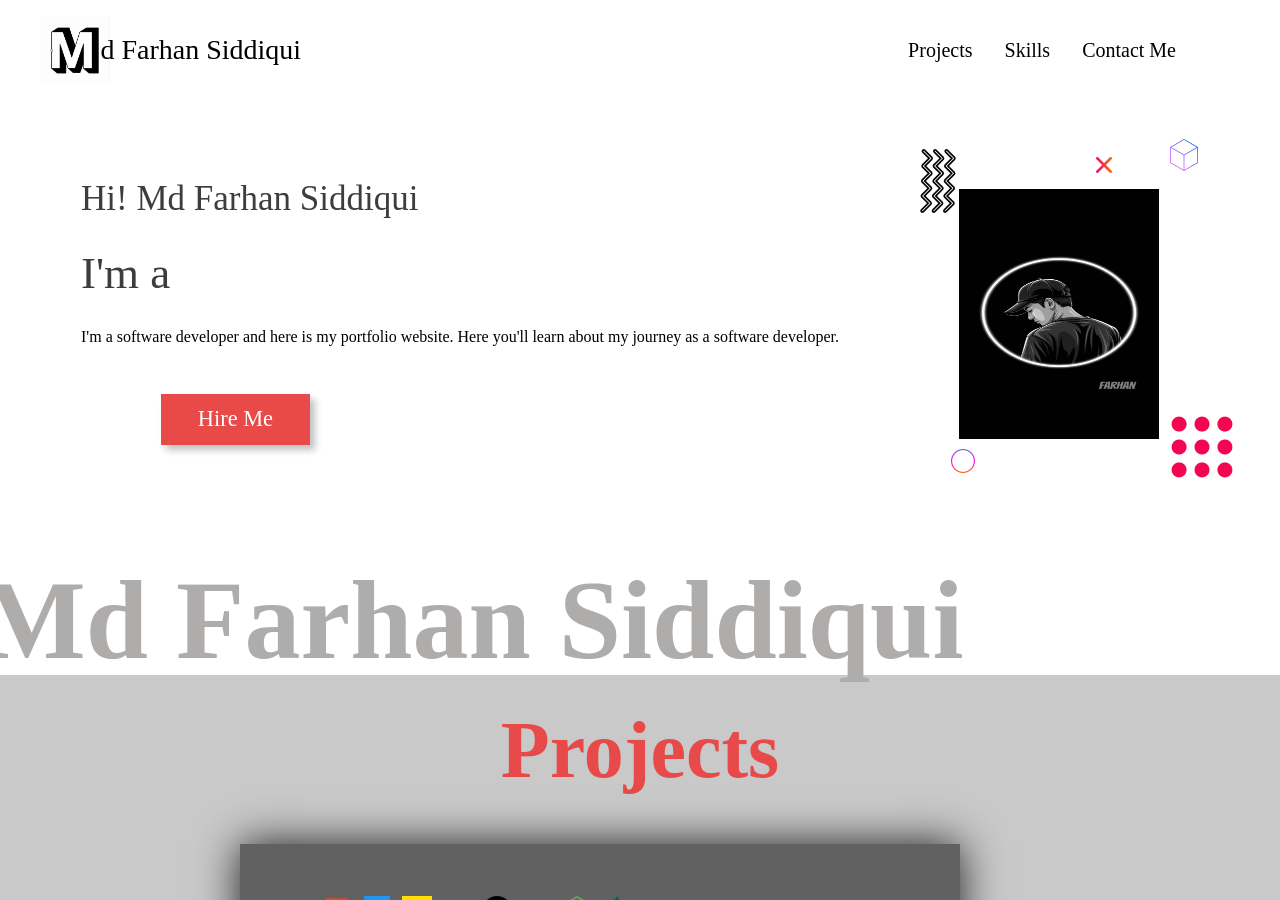
==== Portfolio.html @ 832bf612 "Added portfolio with images" ====
<!DOCTYPE html>
<html lang="en">
<head>
    <meta charset="UTF-8">
    <meta name="viewport" content="width=device-width, initial-scale=1.0">
    <title>My Portfolio</title>
    <link rel="stylesheet" href="Portfolio.css">

    <link rel="stylesheet" href="https://cdnjs.cloudflare.com/ajax/libs/font-awesome/6.5.0/css/all.min.css">
</head>
<body>
    <div id="Wrapper">
        <div class="container">
            <div class="nav_bar">

                <div class="logo_container">
                    <img src="images/M logo.png" class="logo">
                    <div class="logo-text">d Farhan Siddiqui</div>
                </div>

                <div class="nav-items">
                    <div><a href="#projects">Projects</a></div>
                    <div><a href="#skills">Skills</a></div>
                    <div><a href="#ContactMe">Contact Me</a></div>
                </div>

            </div>

            <div class="hero-section">
                <div class="absolute faded-text">Md Farhan Siddiqui</div>
                <div class="hero-left-section">
                    <div class="hero-section-heading">Hi! Md Farhan Siddiqui</div>
                    <div class="hero-section-heading hero-section-sub-heading">
                        I'm a <span class="role"></span>
                    </div>
                    <div class="hero_section_description">
                        I'm a software developer and here is my portfolio website. Here you'll learn about my journey as a software developer.
                    </div>
                    <div class="button" id="btn">Hire Me</div>
                </div>

                <div class="hero-right-section">
                    <div class="absolute icons icon-dots">
                        <img class="cube-size" src="images/dots.png" alt="" />
                    </div>
                    <div class="absolute icons icon-cube">
                        <img src="images/cube.png" alt="" />
                    </div>
                    <div class="absolute icons icon-circle">
                        <img src="images/circle.png" alt="" />
                    </div>
                    <div class="absolute icons icon-zigzag">
                        <img src="images/zig-zag.png" alt="" />
                    </div>
                    <div class="absolute icons icon-cross">
                        <img src="images/cross.png" alt="" />
                    </div>
                    <div class="user-img">
                        <img class="img-size" src="images/profile.jpeg" alt="" />
                    </div>
                </div>
            </div>
        </div>

        <div class="project-section" id="projects">
            <h2 class="page-header">Projects</h2>

            <div class="project-container">

                <div class="project-card" id="project_1">
                    <div class="project-number project-number-right">01</div>
                    <div class="project-content project-content_right">
                        <div class="project-skills-container">
                            <img class="project-skill" src="images/html.png" alt="" />
                            <img class="project-skill" src="images/css-3.png" alt="" />
                            <img class="project-skill" src="images/js.png" alt="" />
                            <img class="project-skill" src="images/express-js-icon.png" alt="" />
                            <img class="project-skill" src="images/nextjs-icon.png" alt="" />
                            <img class="project-skill" src="images/tailwind-css-icon.png" alt="" />
                            <img class="project-skill" src="images/node-js-icon.png" alt="" />
                            <img class="project-skill" src="images/mongodb-icon.png" alt="" />
                            <img class="project-skill" src="images/redux-icon.png" alt="" />
                            <img class="project-skill" src="images/vercel-icon.png" alt="" />
                        </div>
                        <h2 class="project-heading">Tint & Orange</h2>
                        <div class="project-subheading">It's a car modification company which provide you sheets to protect your car from scratch.  
                        </div>
                        <div>
                            <button class="button">Read More
                            </button>
                            <a href="">
                            <i title="GitHubLink" class="fa-brands fa-github icon"></i>
                            </a>
                            <a href="">
                            <i title="Live Link" class="fa-solid fa-link icon"></i>
                            </a>
                        </div>
                    </div>
                </div>

                <div class="project-card" id="project_2">
                    <div class="project-number project-number-left">02</div>
                    <div class="project-content project-content_left">
                        <div class="project-skills-container">
                            <img class="project-skill" src="images/html.png" alt="" />
                            <img class="project-skill" src="images/css-3.png" alt="" />
                            <img class="project-skill" src="images/js.png" alt="" />
                            <img class="project-skill" src="images/express-js-icon.png" alt="" />
                            <img class="project-skill" src="images/nextjs-icon.png" alt="" />
                            <img class="project-skill" src="images/tailwind-css-icon.png" alt="" />
                            <img class="project-skill" src="images/node-js-icon.png" alt="" />
                            <img class="project-skill" src="images/mongodb-icon.png" alt="" />
                            <img class="project-skill" src="images/redux-icon.png" alt="" />
                            <img class="project-skill" src="images/vercel-icon.png" alt="" />
                        </div>
                        <h2 class="project-heading">Tint & Orange</h2>
                        <div class="project-subheading">It's a car modification company which provide you sheets to protect your car from scratch.  
                        </div>
                        <div>
                            <button class="button">Read More</button>
                            <a href="">
                            <i title="GitHubLink" class="f-brands fa-github icon"></i>
                            </a>
                            <a href="">
                            <i title="Live Link" class="fa-solid fa-link icon"></i>
                            </a>
                        </div>
                    </div>
                </div>

                <div class="project-card" id="project_3">
                    <div class="project-number project-number-right">03</div>
                    <div class="project-content project-content_right">
                        <div class="project-skills-container">
                            <img class="project-skill" src="images/html.png" alt="" />
                            <img class="project-skill" src="images/css-3.png" alt="" />
                            <img class="project-skill" src="images/js.png" alt="" />
                            <img class="project-skill" src="images/express-js-icon.png" alt="" />
                            <img class="project-skill" src="images/nextjs-icon.png" alt="" />
                            <img class="project-skill" src="images/tailwind-css-icon.png" alt="" />
                            <img class="project-skill" src="images/node-js-icon.png" alt="" />
                            <img class="project-skill" src="images/mongodb-icon.png" alt="" />
                            <img class="project-skill" src="images/redux-icon.png" alt="" />
                            <img class="project-skill" src="images/vercel-icon.png" alt="" />
                        </div>
                        <h2 class="project-heading">Tint & Orange</h2>
                        <div class="project-subheading">It's a car modification company which provide you sheets to protect your car from scratch.  
                        </div>
                        <div>
                            <button class="button">Read More</button>
                            <a href="">
                            <i title="GitHubLink" class="f-brands fa-github icon"></i>
                            </a>
                            <a href="">
                            <i title="Live Link" class="fa-solid fa-link icon"></i>
                            </a>
                        </div>
                    </div>
                </div>

                <div class="project-card" id="project_4">
                    <div class="project-number project-number-left">04</div>
                    <div class="project-content project-content_left">
                        <div class="project-skills-container">
                            <img class="project-skill" src="images/html.png" alt="" />
                            <img class="project-skill" src="images/css-3.png" alt="" />
                            <img class="project-skill" src="images/js.png" alt="" />
                            <img class="project-skill" src="images/express-js-icon.png" alt="" />
                            <img class="project-skill" src="images/nextjs-icon.png" alt="" />
                            <img class="project-skill" src="images/tailwind-css-icon.png" alt="" />
                            <img class="project-skill" src="images/node-js-icon.png" alt="" />
                            <img class="project-skill" src="images/mongodb-icon.png" alt="" />
                            <img class="project-skill" src="images/redux-icon.png" alt="" />
                            <img class="project-skill" src="images/vercel-icon.png" alt="" />
                        </div>
                        <h2 class="project-heading">Tint & Orange</h2>
                        <div class="project-subheading">It's a car modification company which provide you sheets to protect your car from scratch.  
                        </div>
                        <div>
                            <button class="button">Read More</button>
                            <a href="">
                            <i title="GitHubLink" class="f-brands fa-github icon"></i>
                            </a>
                            <a href="">
                            <i title="Live Link" class="fa-solid fa-link icon"></i>
                            </a>
                        </div>
                    </div>
                </div>

            </div>

        </div>

        <div id="skills" class="container skills-container">
            <div class="skill-fade-text">Skills</div>
            <div class="skill-container-left">
                <h2 class="skill-heading">
                    <span class="caps">M</span>e and
                    <br />
                    MyTech Stack
                </h2>
                <div class="skill-subheading">
                    <p>
                        Hi everyone My name is Md Farhan Siddiqui. I am a Fullstack developer. I have been working for last three years and currently I am working with a building startup in USA and a full time freelancer.Hi everyone My name is Md Farhan Siddiqui. I am a Fullstack developer. I have been working for last three years and currently I am working with a building startup in USA and a full time freelancer.
                    </p>
                    <p>
                        Hi everyone My name is Md Farhan Siddiqui. I am a Fullstack developer. I have been working for last three years and currently I am working with a building startup in USA and a full time freelancer.
                    </p>
                    <p>
                        Hi everyone My name is Md Farhan Siddiqui. I am a Fullstack developer.
                    </p>
                </div>
            </div>
            <div class="skill-container-right">
                <img src="images/" class="blob-style" alt="" />
                <img class="skills-logo" src="images/html.png" alt="" />
                <img class="skills-logo" src="images/css-3.png" alt="" />
                <img class="skills-logo" src="images/js.png" alt="" />
                <img class="skills-logo" src="images/express-js-icon.png" alt="" />
                <img class="skills-logo" src="images/nextjs-icon.png" alt="" />
                <img class="skills-logo" src="images/tailwind-css-icon.png" alt="" />
                <img class="skills-logo" src="images/node-js-icon.png" alt="" />
                <img class="skills-logo" src="images/mongodb-icon.png" alt="" />
                <img class="skills-logo" src="images/redux-icon.png" alt="" />
                <img class="skills-logo" src="images/vercel-icon.png" alt="" />
                <img class="skills-logo" src="images/html.png" alt="" />
                <img class="skills-logo" src="images/css-3.png" alt="" />
                <img class="skills-logo" src="images/js.png" alt="" />
                <img class="skills-logo" src="images/express-js-icon.png" alt="" />
                <img class="skills-logo" src="images/nextjs-icon.png" alt="" />
                <img class="skills-logo" src="images/tailwind-css-icon.png" alt="" />
                <img class="skills-logo" src="images/node-js-icon.png" alt="" />
                <img class="skills-logo" src="images/mongodb-icon.png" alt="" />
                <img class="skills-logo" src="images/redux-icon.png" alt="" />
                <img class="skills-logo" src="images/vercel-icon.png" alt="" />
            </div>
        </div>

        <div class="contact-us-form-container" id="ContactMe">
            <div class="container">
                <h1 class="contact-us-heading">Contact Me</h1>
                <h3 class="contact-us-subheading">
                    Questions, Thoughts, Or Just Want To Say Hello!
                </h3>

                <div class="contact-us-form-container">
                    <form action="">
                        <div class="formfield-container">
                            <input class="formfield" type="text" name="name" id=""
                            placeholder="Enter your name" />
                            <input class="formfield" type="email" name="email" id="" placeholder="Enter your email address" />
                            <input class="formfield" type="text" name="subject" id="" placeholder="Enter your subject" /> 
                            <!-- <textarea name="message" id="" cols="30" rows="10" class="formfield-textarea" placeholder="Enter your message">
                            </textarea> -->
                            <textarea class="formfield-textarea" name="message" placeholder="Enter your message" rows="10"></textarea>
                        </div>
                        
                        <div>
                            <button type="submit" class="batan button" id="btn">
                                Send Message<i class="submit-icon fa-solid fa-paper-plane"></i>
                            </button>
                            
                        </div>

                    </form>
                </div>

            </div>
        </div>
        
        <footer>
            <div class="container">
                <div class="footer-wrapper">
                    <div class="footer-faded-text">Md Farhan Siddiqui</div>
                    <div class="link-wrapper">
                         <div>
                            <a href="#projects">Projects</a>
                         </div>
                         <div>
                            <a href="#skills">Skills</a>
                         </div>
                         <div>
                            <a href="#ContactMe">Contact Me</a>
                         </div>
                    </div>
                    <div class="icon-wrapper">
                        <i class="fa-brands fa-linkedin icon"></i>
                        <i class="fa-brands fa-github icon"></i>
                        <i class="fa-brands fa-twitter icon"></i>
                        <i class="fa-brands fa-instagram icon"></i>
                        <i class="fa-regular fa-envelope icon"></i>
                    </div>
                </div>
            </div>
        </footer>

    </div>
    <script src="https://cdn.jsdelivr.net/npm/typed.js@2.0.12"></script>
    <script src="https://kit.fontawesome.com/58a810656e.js" crossorigin="anonymous"></script>
    <script>
        var typedata = new Typed(".role", {
            strings: [
                "Full Stack Developer",
                "Web Developer",
                "UI-UX Designer",
                "Backend Developer",
                "Coder",
            ],
            loop: true,
            typespeed: 100,
            backSpeed: 80,
            backDelay: 1000,
        });
    </script>
</body>
</html>
---- Portfolio.css ----
*{
    margin: 0;
    padding: 0;
    box-sizing: border-box;
    /* @import url('https://fonts.googleapis.com/css2?family=Be+Vietnam+Pro:ital,wght@0,100;0,200;0,300;0,400;0,500;0,600;0,700;0,800;0,900;1,100;1,200;1,300;1,400;1,500;1,600;1,700;1,800;1,900&family=Montserrat:ital,wght@0,100..900;1,100..900&display=swap'); */
    scroll-behavior: smooth;
}
:root{
    --bgOrange: #e84949;
}
#Wrapper{
    height: 100vh;
    overflow-y: auto;
    overflow-x: hidden;
}
.container{
    width: 1200px;
    margin: 0 auto;
}
.nav_bar{
    display: flex;
    justify-content: space-between;
    align-items: center;
    padding-top: 1rem;
}
.logo_container{
    display: flex;
    justify-content: baseline;
    align-items: center;
}
.logo{
    width: 70px;
}
.logo-text{
    font-size: 28px;
    margin-left: -0.6rem;
}
.nav-items{
    display: flex;
    gap: 2rem;
    padding: 0 4rem;
}
.nav-items div{
    font-size: 20px;
    font-weight: 500px;
    cursor: pointer;
}
.nav-items div a{
    color: black;
}
a{
    text-decoration: none;
}
.nav-items div:hover{
    transition: 0.8s;
    font-weight: bold;
}

.hero-section{
    position: relative;
    display: flex;
    justify-content: center;
    align-items: center;
    gap: 5rem;
    margin: 4rem auto;
    padding: 0 1rem;
    padding-bottom: 8rem;
}
.profile_pic{
    height: 400px;
    width: 300px;
}
.faded-text{
    user-select: none;
    font-size: 7rem;
    color: rgb(175, 172, 172);
    bottom: -16%;
    left: -5%;
    font-weight: bold;
    transition: all 3s;
}
.hero-left-section{
    display: flex;
    flex-direction: column;
    justify-content: center;
    gap: 2rem;
}
.hero-section-heading{
    font-size: 35px;
    /* color: #343d68; */
    color: rgb(61, 61, 61);
    font-weight: 500;
}
.role{
    color: #4e45d5;
    font-weight: 800;
}
.hero-section-sub-heading{
    font-size: 45px;
    line-height: 45px;
}
.hero-section-description{
    margin-top: 1rem;
    width: 70%;
    font-weight: 500;
}
.button{
    background-color: var(--bgOrange);
    width: fit-content;
    color: white;
    padding: 0.8rem 2.3rem;
    box-shadow: 5px 5px 7px 0px #0000003f;
    font-size: 18px;
    cursor: pointer;
    transition: all 0.5s;
    font-weight: 500;
    border: solid 3px transparent;
    position: relative;
    z-index: 1;
}
.button::before{
    content: "";
    position: absolute;
    background-color: #fff;
    top: 0px;
    left: 0;
    right: 0;
    bottom: 0;
    z-index: -1;
    transform: scaleX(0);
    transform-origin: left;
    transition: all 0.8s;
}
.button:hover::before{
    transform: scaleX(1);
}
.button:hover{
    border: solid 3px var(--bgOrange);
    color: black;
}
#btn-bottom{
    display: none;
}
.hero-section-right{
    position: relative;
}
.absolute{
    position: absolute;
}
.img-size{
    height: 250px;
    width: 200px;
}
.user-img{
    padding: 2.5rem;
    filter: grayscale(1);
    transform: all 1s;
    animation: scaleImage 5s linear infinite;
}
.user-img{
    z-index: -8;
}
@keyframes scaleImage{
    0%{
        filter: grayscale(0);
        transform: scale(1);
    }
    50%{
        transform: scale(1.1);
        filter: grayscale(1);
        box-shadow: 3px 3px 10px black;
    }
    100%{
        transform: scale(1);
        filter: grayscale(0);
    }
}
.icon-dots{
    z-index: 9;
    bottom: 8rem;
    right: 6px;
    animation-name: dots;
    animation-duration: 5s;
    animation-iteration-count: infinite;
}
@keyframes dots{
    0%{
        transform: translateY(0);
    }
    50%{
        transform: translateY(-15px);
    }
    100%{
        transform: translateY(0);
    }
}
.icon-cube{
    z-index: 9;
    top: -10px;
    right: 40px;
    animation-name: cube;
    animation-duration: 5s;
    animation-iteration-count: infinite;
}
@keyframes cube{
    0%{
        transform: rotateY(0) translateY(0);
    }
    50%{
        transform: rotateY(180deg) translateY(-12px);
    }
    100%{
        transform: rotateY(360deg) translateY(0);
    }
}
.icon-circle{
    z-index: 9;
    top: 300px;
    right: 265px;
    animation-name: circle;
    animation-duration: 5s;
    animation-iteration-count: infinite;
}
@keyframes circle{
    50%{
        transform: translateX(-10px) translateY(10px);
    }
}
.icon-cross{
    z-index: 9;
    right: 120px;
    animation-name: zigzag;
    animation-duration: 5s;
    animation-iteration-count: infinite;
}
@keyframes cross{
    50%{
        transform: translateX(-10px) translateY(-10px);
    }
}
.icon-zigzag{
    z-index: 9;
    right: 270px;
    animation-name: zigzag;
    animation-duration: 5s;
    animation-iteration-count: infinite;
}
@keyframes zigzag{
    50%{
        transform: translateX(-10px) translateY(-10px);
    }
}

.project-section{
    background-color: rgb(201, 201, 201);
    margin-top: 4rem;
    /* display: flex; */
    /* align-items: center; */
    /* flex-direction: column; */
}
.page-header{
    color: var(--bgOrange);
    font-size: 80px;
    text-align: center;
    padding-top: 30px;
}
.project-container{
    max-width: 1200px;
    margin: 0 auto;
    padding: 3rem 0;

    display: flex;
    flex-direction: column;
    gap: 120px;
}
.project-card{
    width: 60%;
    height: 350px;
    background-image: url(./Things_needed/project_1.png);
    background-size: cover;
    position: relative;
    box-shadow: 0px 0px 40px #1f1f1f;
}
.project-card::after{
    content: "";
    position: absolute;
    top: 0;
    bottom: 0;
    left: 0;
    right: 0;
    background-color: #1f1f1f9a;
    z-index: 0;
    /* transform: scaleX(1); */
}
.project-card::before{
    content: "";
    position: absolute;
    top: 0;
    bottom: 0;
    left: 0;
    right: 0;
    background: linear-gradient(45deg, #343d68,#343d68be,#343d687c);
    transform: scaleX(0);
    transform-origin: left;
    transition: all 0.4s;
    z-index: 1;
}
.project-card:hover::before{
    transform: scaleX(1);
}
.project-number{
    position: absolute;
    font-size: 150px;
    font-weight: 500;
    color: white;
    z-index: 10;
    display: none;
}
.project-card:hover .project-number{
    display: block;
}
.project-number-right{
    right: -40px;
    top: -45px;
}
.project-number-left{
    left: -40px;
    top: -45px;
}
.project-content{
    position: absolute;
    display: flex;
    flex-direction: column;
    color: white;
    padding: 2em;
    top: 20px;
    left: 50px;
    bottom: 20%;
    z-index: 5;
    gap: 1em;
    transition: all 0.4s;
}
.project-content:hover{
    transform: scale(1.1);
}
.project-content_left{
    left: 10%;
}
.project-content_right{
    right: 10%;
}
.project-skill{
    height: 30px;
    width: 30px;
}
.project-skills-container{
    width: 60%;
    display: flex;
    gap: 10px;
    flex-wrap: wrap;
}
.project-heading{
    font-size: 50px;
    font-weight: bold;
    line-height: 3rem;
}
#project_1{
    margin-left: 200px;
    background-image: url(./Things_needed/project_1.png);
}
#project_2{
    margin-left: 300px;
    background-image: url(./Things_needed/project_2.png);
}
#project_3{
    margin-left: 200px;
    background-image: url(./Things_needed/project_1.png);
}
#project_4{
    margin-left: 300px;
    background-image: url(./Things_needed/project_2.png);
}

.skills-container{
    position: relative;
    display: flex;
    padding: 5rem;
    margin:10rem auto;
    gap: 30;
}
.skill-container-left{
    width: 50%;
    display: flex;
    flex-direction: column;
}
.skill-container-right{
    display: flex;
    flex-wrap: wrap;
    width: 50%;
    position: relative;
    gap: 2rem;
    justify-content: center;
}
.skill-fade-text{
    position: absolute;
    font-size: 10em;
    font-style: bold;
    color: rgb(175, 172, 172);
    bottom: -34.5%;
    right: -5%;
    user-select: none;
}
.skill-heading{
    font-size: 50px;
    font-style: bold;
    color: var(--bgOrange);
    line-height: 50px;
}
.caps{
    font-size: 90px;
}
.skill-subheading{
    margin-top: 1rem;
    width: 85%;
    text-align: justify;
}
.contact-us-form-container{
    width: 100%;
    background-color: rgb(231,231,231);
}
.contact-us-form-container{
    width: 100%;
    background-color: rgb(231,231,231);
}
.contact-us-heading{
    font-size: 5em;
    color: var(--bgOrange);
    padding-top: 2rem;
}
.contact-us-subheading{
    font-size: 3rem;
    color: #343d68aa;
}
.contact-us-form-container{
    margin-top: 25px;
    display: flex;
    align-items: center;
    justify-content: center;
}
.formfield-container{
    display: flex;
    flex-direction: column;
    gap: 30px;
    width: 70%;
    margin: 2rem 5rem;
}
.formfield-container{
    width: 100%;
}
.formfield{
    width: 500px;
    height: 35px;
    padding: 0 1rem;
    font-size: 18px;
    border-radius: 5px;
    box-shadow: 2px 2px 10px #1f1f1f;
    font-weight: 500;
    border: none;
    margin-top: 5px;
}
.formfield-textarea{
    width: 500px;
    font-size: 18px;
    font-weight: 500;
    padding: 0 1rem;
    border-radius: 5px;
    padding-top: 1rem;
    box-shadow: 2px 2px 10px #1f1f1f;
} 
#btn{
    border: none;
    font-size: 1.4rem;
    margin: 1rem 0 0.5rem 5rem;
}
#btn:hover{
    scale: 0.9;
}
.submit-icon{
    font-size: 1rem;
}
footer{
    position: relative;
    margin-top: -1px;
    background-color: #343d68;
    padding: 5rem;
}
.footer-wrapper{
    display: flex;
    gap: 1rem;
    padding: 1.2rem;
    justify-content: space-between;
    align-items: center;
}
.footer-faded-text{
    position: absolute;
    left: 0;
    bottom: 0;
    color: #535c87;
    user-select: none;
    font-size: 5em;
}
.link-wrapper{
    display: flex;
    gap: 1.2rem;
}
.link-wrapper div a{
    color: white;
    text-decoration: none;
    transform: all 0.6s;
}
.link-wrapper div a:hover{
    color: var(--bgOrange);
}
.icon-wrapper{
    display: flex;
    gap:1rem;
}
icon-wrapper:hover{
    color: var(--bgOrange);
}
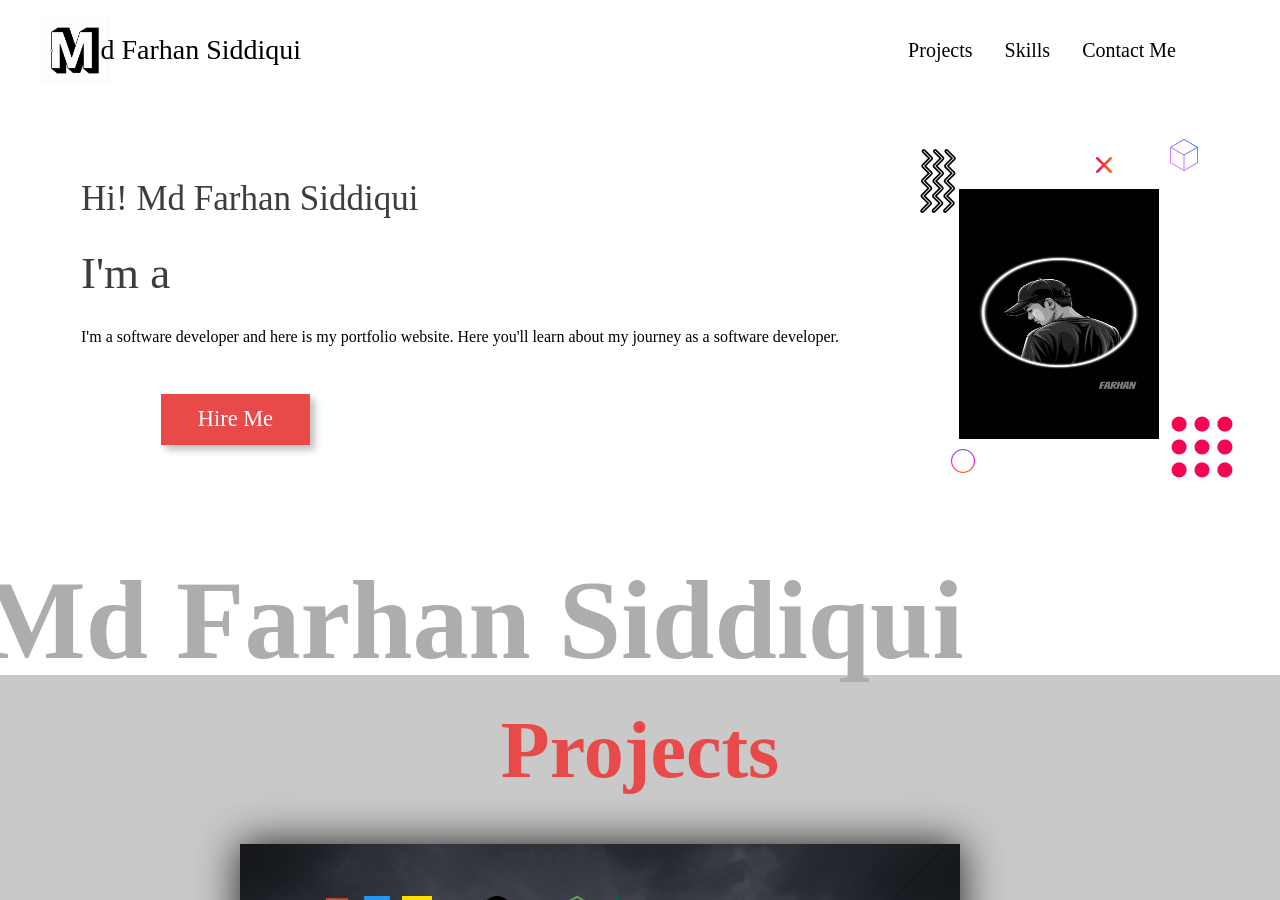
==== commit 10b7fe6b: "Uploaded Project" ====
--- a/Portfolio.html
+++ b/Portfolio.html
@@ -82,16 +82,16 @@
                             <img class="project-skill" src="images/redux-icon.png" alt="" />
                             <img class="project-skill" src="images/vercel-icon.png" alt="" />
                         </div>
-                        <h2 class="project-heading">Tint & Orange</h2>
-                        <div class="project-subheading">It's a car modification company which provide you sheets to protect your car from scratch.  
+                        <h2 class="project-heading">Weather App</h2>
+                        <div class="project-subheading">A web app that fetches weather data from a weather API based on the user's location or a user-inputted location.
                         </div>
                         <div>
                             <button class="button">Read More
                             </button>
-                            <a href="">
+                            <a href="https://github.com/sheikhfarhan7410/Weather-App.git" target="_blank">
                             <i title="GitHubLink" class="fa-brands fa-github icon"></i>
                             </a>
-                            <a href="">
+                            <a href="https://github.com/sheikhfarhan7410/Weather-App.git" target="_blank">
                             <i title="Live Link" class="fa-solid fa-link icon"></i>
                             </a>
                         </div>
@@ -113,15 +113,15 @@
                             <img class="project-skill" src="images/redux-icon.png" alt="" />
                             <img class="project-skill" src="images/vercel-icon.png" alt="" />
                         </div>
-                        <h2 class="project-heading">Tint & Orange</h2>
-                        <div class="project-subheading">It's a car modification company which provide you sheets to protect your car from scratch.  
+                        <h2 class="project-heading">Stopwatch App</h2>
+                        <div class="project-subheading">A stopwatch web application allows users to measure and track time intervals with features like start, stop, and reset. It is built using HTML, CSS, and JavaScript to provide an interactive and responsive user experience. 
                         </div>
                         <div>
                             <button class="button">Read More</button>
-                            <a href="">
+                            <a href="https://github.com/sheikhfarhan7410/Stopwatch-Project.git" target="_blank">
                             <i title="GitHubLink" class="f-brands fa-github icon"></i>
                             </a>
-                            <a href="">
+                            <a href="https://github.com/sheikhfarhan7410/Stopwatch-Project.git" target="_blank">
                             <i title="Live Link" class="fa-solid fa-link icon"></i>
                             </a>
                         </div>
@@ -143,15 +143,15 @@
                             <img class="project-skill" src="images/redux-icon.png" alt="" />
                             <img class="project-skill" src="images/vercel-icon.png" alt="" />
                         </div>
-                        <h2 class="project-heading">Tint & Orange</h2>
-                        <div class="project-subheading">It's a car modification company which provide you sheets to protect your car from scratch.  
+                        <h2 class="project-heading">Tic-Tac-Toe Project</h2>
+                        <div class="project-subheading">A simple and interactive Tic Tac Toe game built using HTML, CSS, and JavaScript, allowing two players to play in turns. It demonstrates core concepts like DOM manipulation, event handling, and game logic implementation.
                         </div>
                         <div>
                             <button class="button">Read More</button>
-                            <a href="">
+                            <a href="https://github.com/sheikhfarhan7410/Tic-Tac-Toe-Project.git" target="_blank">
                             <i title="GitHubLink" class="f-brands fa-github icon"></i>
                             </a>
-                            <a href="">
+                            <a href="https://github.com/sheikhfarhan7410/Tic-Tac-Toe-Project.git" target="_blank">
                             <i title="Live Link" class="fa-solid fa-link icon"></i>
                             </a>
                         </div>
@@ -173,15 +173,15 @@
                             <img class="project-skill" src="images/redux-icon.png" alt="" />
                             <img class="project-skill" src="images/vercel-icon.png" alt="" />
                         </div>
-                        <h2 class="project-heading">Tint & Orange</h2>
-                        <div class="project-subheading">It's a car modification company which provide you sheets to protect your car from scratch.  
+                        <h2 class="project-heading">My Portfolio</h2>
+                        <div class="project-subheading">A portfolio project displaying my learning journey in web development.Includes projects built using HTML, CSS, and JavaScript.
                         </div>
                         <div>
                             <button class="button">Read More</button>
-                            <a href="">
+                            <a href="https://github.com/sheikhfarhan7410/My-Portfolio.git" target="_blank">
                             <i title="GitHubLink" class="f-brands fa-github icon"></i>
                             </a>
-                            <a href="">
+                            <a href="https://github.com/sheikhfarhan7410/My-Portfolio.git" target="_blank">
                             <i title="Live Link" class="fa-solid fa-link icon"></i>
                             </a>
                         </div>
@@ -251,8 +251,6 @@
                             placeholder="Enter your name" />
                             <input class="formfield" type="email" name="email" id="" placeholder="Enter your email address" />
                             <input class="formfield" type="text" name="subject" id="" placeholder="Enter your subject" /> 
-                            <!-- <textarea name="message" id="" cols="30" rows="10" class="formfield-textarea" placeholder="Enter your message">
-                            </textarea> -->
                             <textarea class="formfield-textarea" name="message" placeholder="Enter your message" rows="10"></textarea>
                         </div>
                         
--- a/Portfolio.css
+++ b/Portfolio.css
@@ -276,7 +276,7 @@
 .project-card{
     width: 60%;
     height: 350px;
-    background-image: url(./Things_needed/project_1.png);
+    background-image: url(./images/project_1.png);
     background-size: cover;
     position: relative;
     box-shadow: 0px 0px 40px #1f1f1f;
@@ -366,19 +366,19 @@
 }
 #project_1{
     margin-left: 200px;
-    background-image: url(./Things_needed/project_1.png);
+    background-image: url(./images/weather.jpg);
 }
 #project_2{
     margin-left: 300px;
-    background-image: url(./Things_needed/project_2.png);
+    background-image: url(./images/stopwatch.jpg);
 }
 #project_3{
     margin-left: 200px;
-    background-image: url(./Things_needed/project_1.png);
+    background-image: url(./images/tictactoe.jpg);
 }
 #project_4{
     margin-left: 300px;
-    background-image: url(./Things_needed/project_2.png);
+    background-image: url(./images/portfolio.jfif);
 }
 
 .skills-container{
